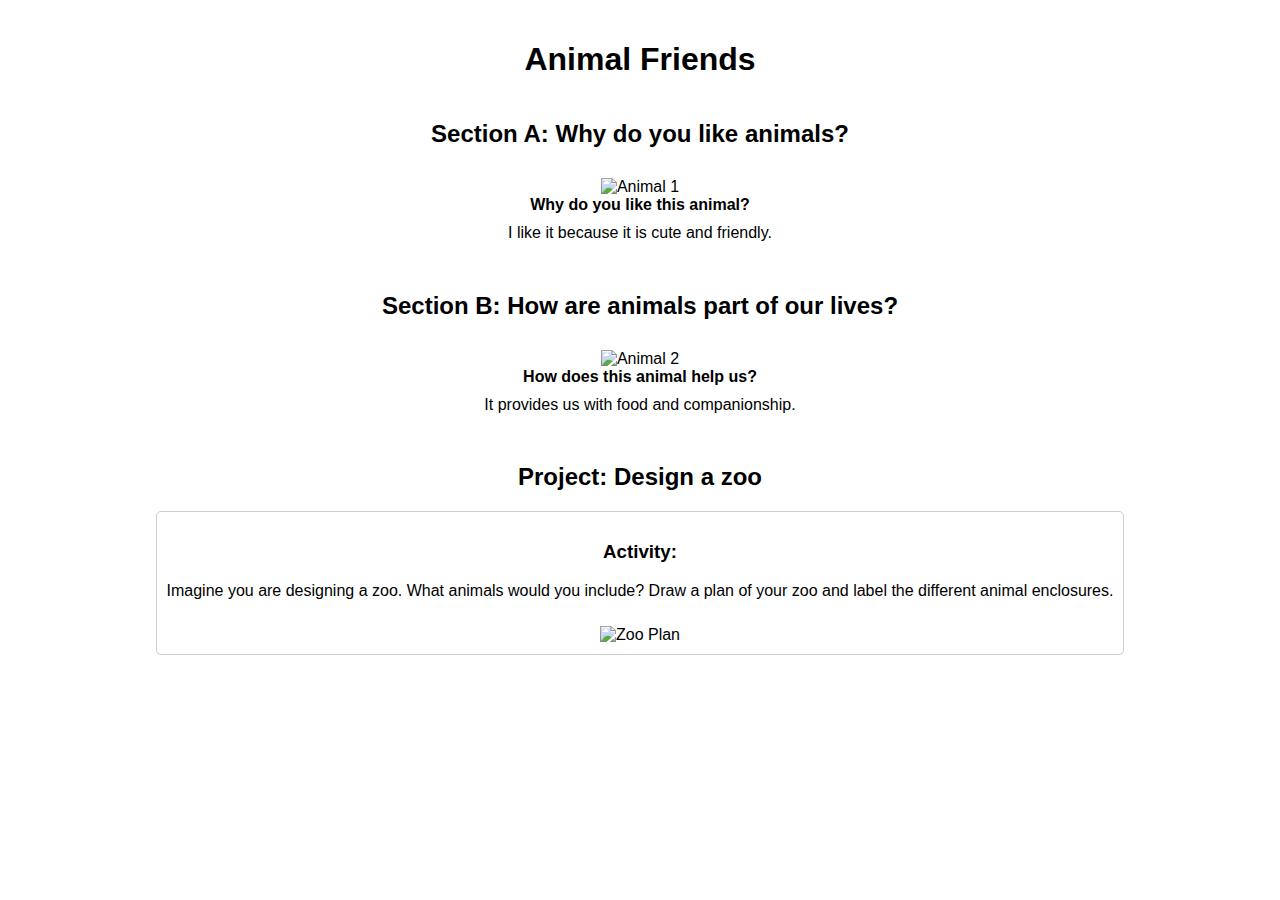
==== Animal Friends.html @ e897a134 "Rename Animal Friends to Animal Friends.html" ====
<!DOCTYPE html>
<html>
<head>
<title>Animal Friends 动态课件</title>
<style>
body {
  font-family: sans-serif;
}
.container {
  display: flex;
  flex-direction: column;
  align-items: center;
  margin: 20px;
}
.section {
  margin-bottom: 20px;
  text-align: center;
}
.image {
  max-width: 400px;
  height: auto;
  margin-top: 10px;
}
.question {
  font-weight: bold;
  margin-bottom: 10px;
}
.answer {
  margin-bottom: 10px;
}
.activity {
  margin-top: 20px;
  padding: 10px;
  border: 1px solid #ccc;
  border-radius: 5px;
}
</style>
</head>
<body>
<div class="container">
  <h1>Animal Friends</h1>

  <div class="section">
    <h2>Section A: Why do you like animals?</h2>
    <img class="image" src="animal_image_1.jpg" alt="Animal 1">
    <div class="question">Why do you like this animal?</div>
    <div class="answer">I like it because it is cute and friendly.</div>
  </div>

  <div class="section">
    <h2>Section B: How are animals part of our lives?</h2>
    <img class="image" src="animal_image_2.jpg" alt="Animal 2">
    <div class="question">How does this animal help us?</div>
    <div class="answer">It provides us with food and companionship.</div>
  </div>

  <div class="section">
    <h2>Project: Design a zoo</h2>
    <div class="activity">
      <h3>Activity:</h3>
      <p>Imagine you are designing a zoo. What animals would you include? Draw a plan of your zoo and label the different animal enclosures.</p>
      <img class="image" src="zoo_plan.jpg" alt="Zoo Plan">
    </div>
  </div>
</div>

<script>
// JavaScript 代码可以添加动态效果，例如图片轮播、问题互动等
</script>

</body>
</html>
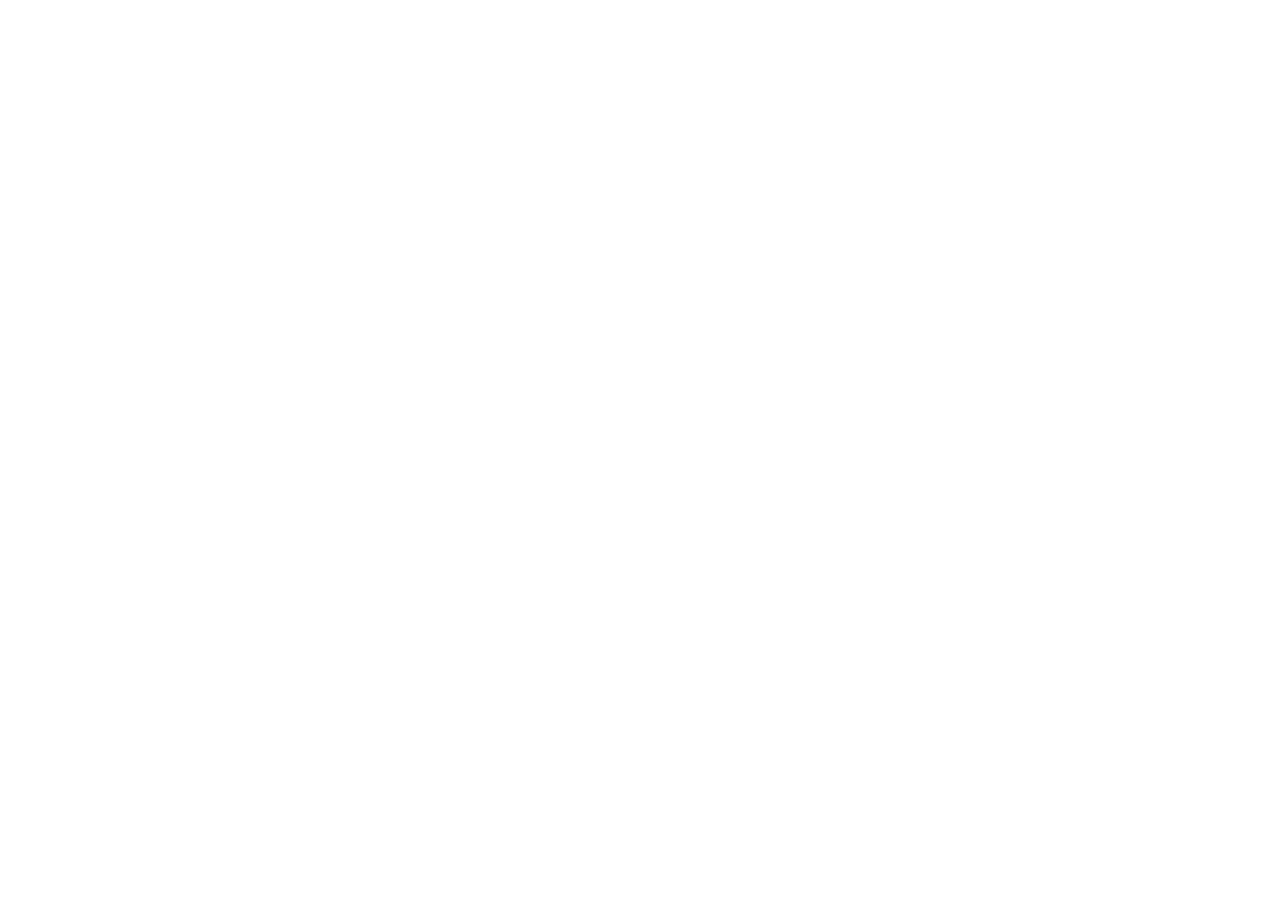
==== commit 50ff4100: "Update Animal Friends.html" ====
--- a/Animal Friends.html
+++ b/Animal Friends.html
@@ -1,72 +1,36 @@
 <!DOCTYPE html>
 <html>
 <head>
-<title>Animal Friends 动态课件</title>
-<style>
-body {
-  font-family: sans-serif;
-}
-.container {
-  display: flex;
-  flex-direction: column;
-  align-items: center;
-  margin: 20px;
-}
-.section {
-  margin-bottom: 20px;
-  text-align: center;
-}
-.image {
-  max-width: 400px;
-  height: auto;
-  margin-top: 10px;
-}
-.question {
-  font-weight: bold;
-  margin-bottom: 10px;
-}
-.answer {
-  margin-bottom: 10px;
-}
-.activity {
-  margin-top: 20px;
-  padding: 10px;
-  border: 1px solid #ccc;
-  border-radius: 5px;
-}
-</style>
+    <title>Animal Friends (AI+MR)</title>
+    <script src="https://aframe.io/releases/1.4.0/aframe.min.js"></script>
+    <script src="https://cdn.jsdelivr.net/gh/donmccurdy/aframe-extras@v6.1.1/dist/aframe-extras.min.js"></script>
+    <script>
+        // 初始化AR场景
+        AFRAME.registerComponent('ar-scene', {
+            init: function () {
+                // 创建AR会话
+                navigator.xr.requestSession('immersive-ar').then(session => {
+                    // 设置场景
+                    this.el.setAttribute('ar', '');
+                    this.el.setAttribute('renderer', 'antialias: true;');
+
+                    // 添加虚拟动物
+                    let animal = document.createElement('a-entity');
+                    animal.setAttribute('gltf-model', '#animal-model');
+                    this.el.appendChild(animal);
+
+                    // 添加AI交互
+                    // ...
+                });
+            }
+        });
+    </script>
 </head>
 <body>
-<div class="container">
-  <h1>Animal Friends</h1>
-
-  <div class="section">
-    <h2>Section A: Why do you like animals?</h2>
-    <img class="image" src="animal_image_1.jpg" alt="Animal 1">
-    <div class="question">Why do you like this animal?</div>
-    <div class="answer">I like it because it is cute and friendly.</div>
-  </div>
-
-  <div class="section">
-    <h2>Section B: How are animals part of our lives?</h2>
-    <img class="image" src="animal_image_2.jpg" alt="Animal 2">
-    <div class="question">How does this animal help us?</div>
-    <div class="answer">It provides us with food and companionship.</div>
-  </div>
-
-  <div class="section">
-    <h2>Project: Design a zoo</h2>
-    <div class="activity">
-      <h3>Activity:</h3>
-      <p>Imagine you are designing a zoo. What animals would you include? Draw a plan of your zoo and label the different animal enclosures.</p>
-      <img class="image" src="zoo_plan.jpg" alt="Zoo Plan">
-    </div>
-  </div>
-</div>
-
-<script>
-// JavaScript 代码可以添加动态效果，例如图片轮播、问题互动等
-</script>
-
+    <a-scene ar-scene>
+        <a-assets>
+            <a-asset-item id="animal-model" src="animal.glb"></a-asset-item>
+        </a-assets>
+    </a-scene>
 </body>
 </html>
